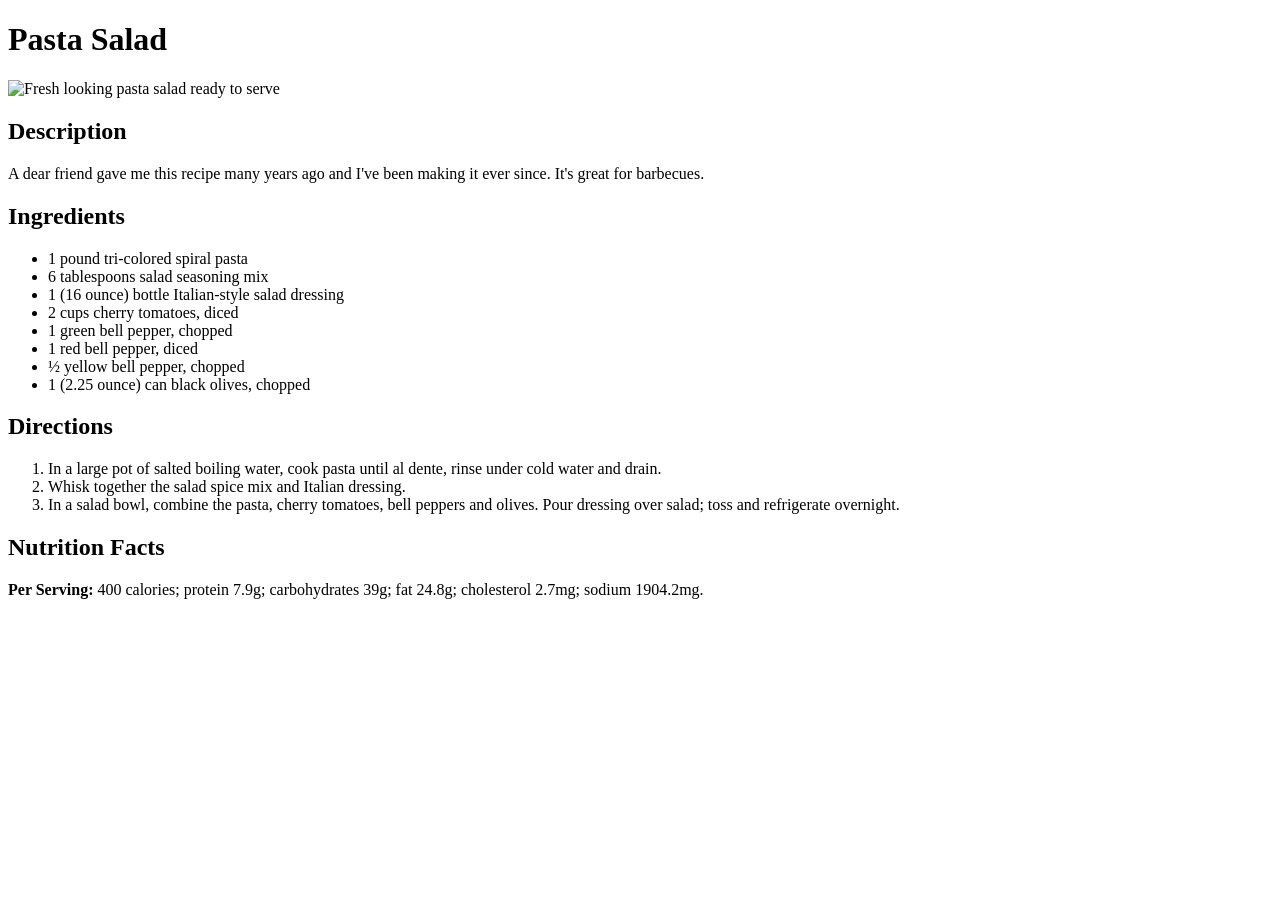
==== recipes/pasta-salad.html @ c5c2a0f4 "Add 3 new html files in recipes" ====
<!DOCTYPE html>
<html lang="en">
  <head>
    <meta charset="UTF-8" />
    <meta http-equiv="X-UA-Compatible" content="IE=edge" />
    <meta name="viewport" content="width=device-width, initial-scale=1.0" />
    <title>Pasta-Salad</title>
  </head>
  <body>
    <h1>Pasta Salad</h1>
    <img
      src="../images/Pasta-Salad.jpeg"
      alt="Fresh looking pasta salad ready to serve"
      width="500px"
    />
    <h2>Description</h2>
    <p>
      A dear friend gave me this recipe many years ago and I've been making it
      ever since. It's great for barbecues.
    </p>
    <h2>Ingredients</h2>
    <ul>
      <li>1 pound tri-colored spiral pasta</li>
      <li>6 tablespoons salad seasoning mix</li>
      <li>1 (16 ounce) bottle Italian-style salad dressing</li>
      <li>2 cups cherry tomatoes, diced</li>
      <li>1 green bell pepper, chopped</li>
      <li>1 red bell pepper, diced</li>
      <li>½ yellow bell pepper, chopped</li>
      <li>1 (2.25 ounce) can black olives, chopped</li>
    </ul>
    <h2>Directions</h2>
    <ol>
      <li>
        In a large pot of salted boiling water, cook pasta until al dente, rinse
        under cold water and drain.
      </li>
      <li>Whisk together the salad spice mix and Italian dressing.</li>
      <li>
        In a salad bowl, combine the pasta, cherry tomatoes, bell peppers and
        olives. Pour dressing over salad; toss and refrigerate overnight.
      </li>
    </ol>
    <h2>Nutrition Facts</h2>
    <p>
      <strong>Per Serving:</strong> 400 calories; protein 7.9g; carbohydrates
      39g; fat 24.8g; cholesterol 2.7mg; sodium 1904.2mg.
    </p>
  </body>
</html>
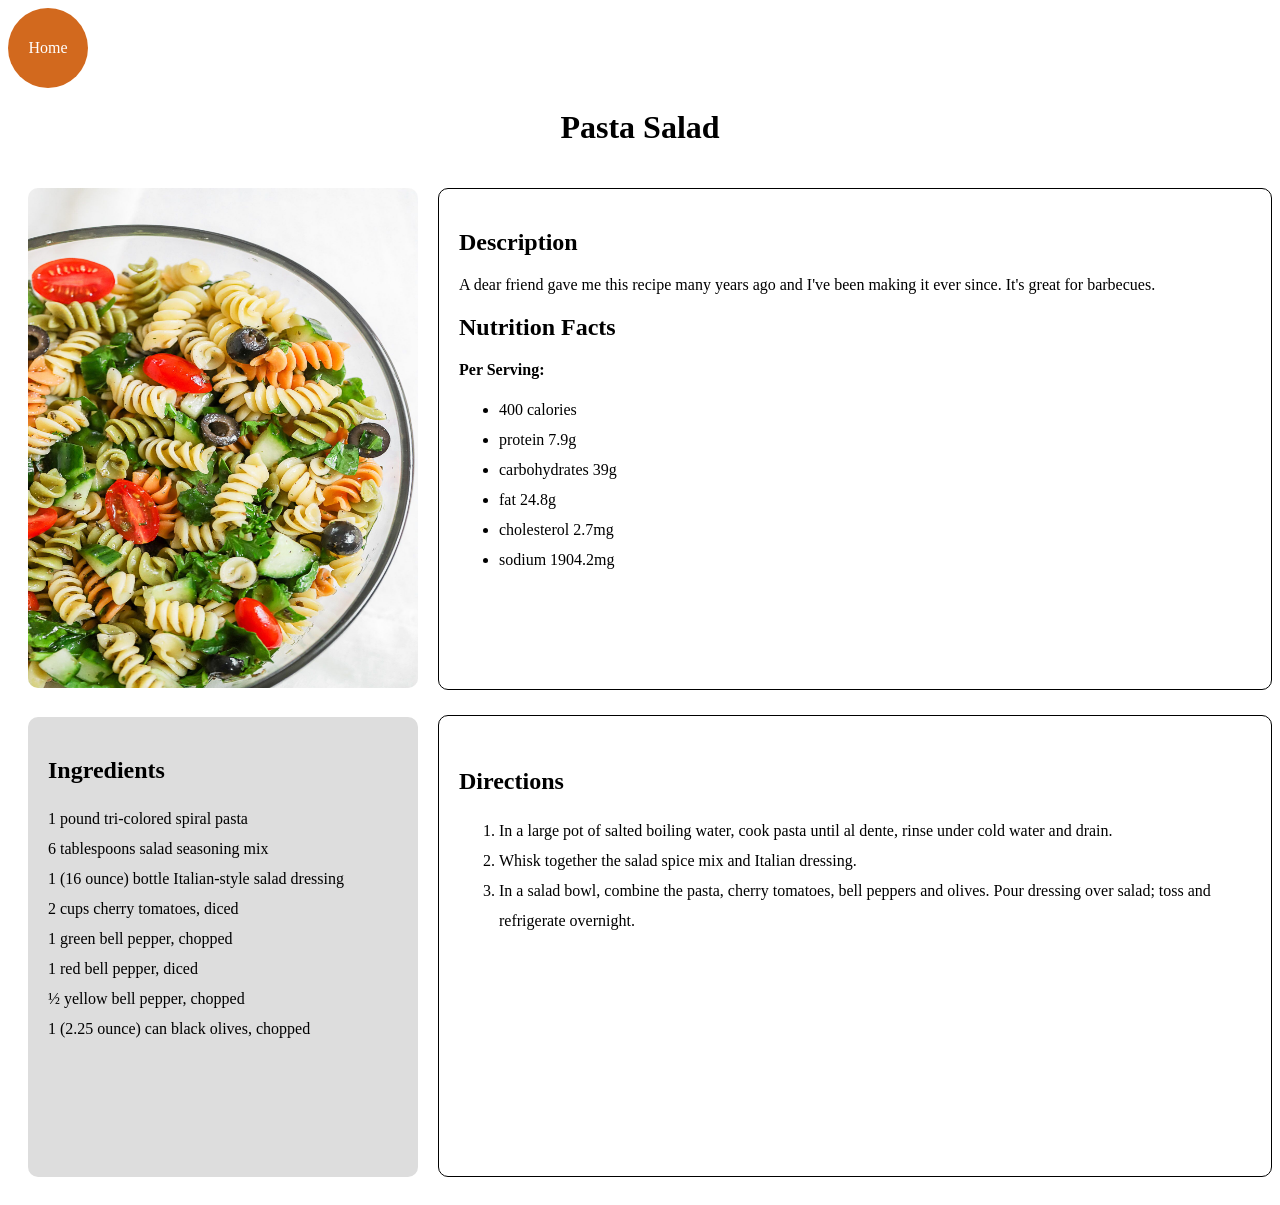
==== commit cd125d54: "style odin-recipe update" ====
--- a/recipes/pasta-salad.html
+++ b/recipes/pasta-salad.html
@@ -4,47 +4,73 @@
     <meta charset="UTF-8" />
     <meta http-equiv="X-UA-Compatible" content="IE=edge" />
     <meta name="viewport" content="width=device-width, initial-scale=1.0" />
+    <link rel="stylesheet" href="menu3.css" />
     <title>Pasta-Salad</title>
   </head>
   <body>
-    <h1>Pasta Salad</h1>
-    <img
-      src="../images/Pasta-Salad.jpeg"
-      alt="Fresh looking pasta salad ready to serve"
-      width="500px"
-    />
-    <h2>Description</h2>
-    <p>
-      A dear friend gave me this recipe many years ago and I've been making it
-      ever since. It's great for barbecues.
-    </p>
-    <h2>Ingredients</h2>
-    <ul>
-      <li>1 pound tri-colored spiral pasta</li>
-      <li>6 tablespoons salad seasoning mix</li>
-      <li>1 (16 ounce) bottle Italian-style salad dressing</li>
-      <li>2 cups cherry tomatoes, diced</li>
-      <li>1 green bell pepper, chopped</li>
-      <li>1 red bell pepper, diced</li>
-      <li>½ yellow bell pepper, chopped</li>
-      <li>1 (2.25 ounce) can black olives, chopped</li>
-    </ul>
-    <h2>Directions</h2>
-    <ol>
-      <li>
-        In a large pot of salted boiling water, cook pasta until al dente, rinse
-        under cold water and drain.
-      </li>
-      <li>Whisk together the salad spice mix and Italian dressing.</li>
-      <li>
-        In a salad bowl, combine the pasta, cherry tomatoes, bell peppers and
-        olives. Pour dressing over salad; toss and refrigerate overnight.
-      </li>
-    </ol>
-    <h2>Nutrition Facts</h2>
-    <p>
-      <strong>Per Serving:</strong> 400 calories; protein 7.9g; carbohydrates
-      39g; fat 24.8g; cholesterol 2.7mg; sodium 1904.2mg.
-    </p>
+    <div class="return"><a href="../index.html">Home</a></div>
+    <div class="header">
+      <h1>Pasta Salad</h1>
+    </div>
+    <div class="content-wrapper">
+      <div class="left-side">
+        <div class="img-wrapper">
+          <img
+            src="../images/Pasta-Salad.jpeg"
+            alt="Fresh looking pasta salad ready to serve"
+          />
+        </div>
+
+        <div class="ingredients">
+          <h2>Ingredients</h2>
+          <ul>
+            <li>1 pound tri-colored spiral pasta</li>
+            <li>6 tablespoons salad seasoning mix</li>
+            <li>1 (16 ounce) bottle Italian-style salad dressing</li>
+            <li>2 cups cherry tomatoes, diced</li>
+            <li>1 green bell pepper, chopped</li>
+            <li>1 red bell pepper, diced</li>
+            <li>½ yellow bell pepper, chopped</li>
+            <li>1 (2.25 ounce) can black olives, chopped</li>
+          </ul>
+        </div>
+      </div>
+      <div class="right-side">
+        <div class="description">
+          <h2>Description</h2>
+          <p>
+            A dear friend gave me this recipe many years ago and I've been
+            making it ever since. It's great for barbecues.
+          </p>
+          <h2>Nutrition Facts</h2>
+          <p>
+            <strong>Per Serving:</strong>
+          </p>
+          <ul>
+            <li>400 calories</li>
+            <li>protein 7.9g</li>
+            <li>carbohydrates 39g</li>
+            <li>fat 24.8g</li>
+            <li>cholesterol 2.7mg</li>
+            <li>sodium 1904.2mg</li>
+          </ul>
+        </div>
+        <div class="steps">
+          <h2>Directions</h2>
+          <ol>
+            <li>
+              In a large pot of salted boiling water, cook pasta until al dente,
+              rinse under cold water and drain.
+            </li>
+            <li>Whisk together the salad spice mix and Italian dressing.</li>
+            <li>
+              In a salad bowl, combine the pasta, cherry tomatoes, bell peppers
+              and olives. Pour dressing over salad; toss and refrigerate
+              overnight.
+            </li>
+          </ol>
+        </div>
+      </div>
+    </div>
   </body>
 </html>
--- a/recipes/menu3.css
+++ b/recipes/menu3.css
@@ -0,0 +1,83 @@
+.return a {
+  text-decoration: none;
+  color: white;
+}
+
+.return {
+  width: 80px;
+  height: 80px;
+  border-radius: 50%;
+  background: chocolate;
+  display: flex;
+  justify-content: center;
+  align-items: center;
+}
+
+.return:hover {
+  cursor: pointer;
+}
+
+.header {
+  display: flex;
+  justify-content: center;
+  align-items: center;
+}
+
+.content-wrapper {
+  display: flex;
+}
+
+.left-side {
+  flex: 1 1 30%;
+  padding: 20px;
+}
+
+.right-side {
+  flex-basis: 1 1 70%;
+}
+
+.img-wrapper img {
+  width: 390px;
+  height: 500px;
+  border-radius: 10px;
+}
+
+.ingredients {
+  background: #ddd;
+  padding: 20px;
+  margin-top: 25px;
+  border-radius: 10px;
+  height: 420px;
+}
+
+.ingredients ul {
+  list-style-type: none;
+  margin: 0;
+  padding: 0;
+  line-height: 30px;
+}
+
+.description {
+  height: 460px;
+  border: 1px solid black;
+  border-radius: 10px;
+  padding: 20px;
+  margin-top: 20px;
+}
+
+.steps {
+  border: 1px solid black;
+  margin-top: 25px;
+  padding: 30px 20px;
+  border-radius: 10px;
+  line-height: 30px;
+  height: 400px;
+}
+
+.description ul {
+  line-height: 30px;
+}
+
+.steps-title {
+  margin-top: 10px;
+}
